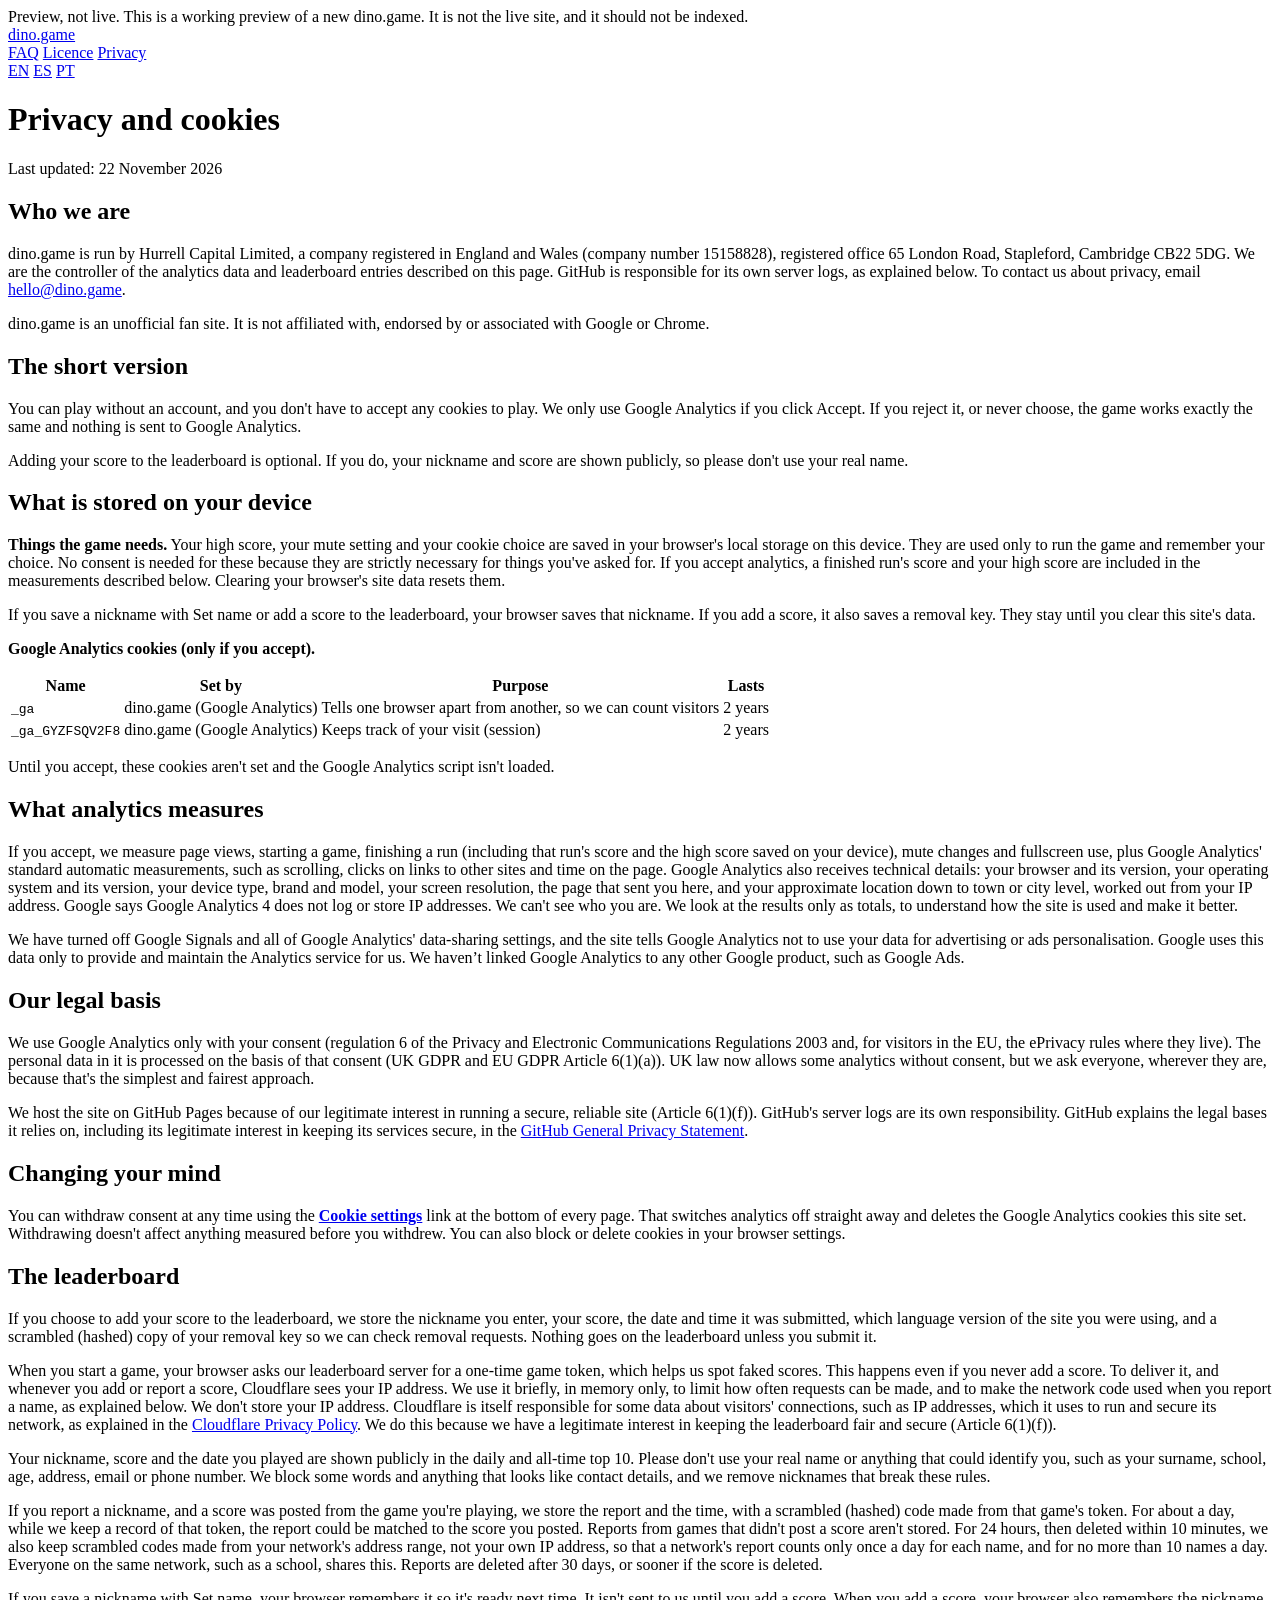
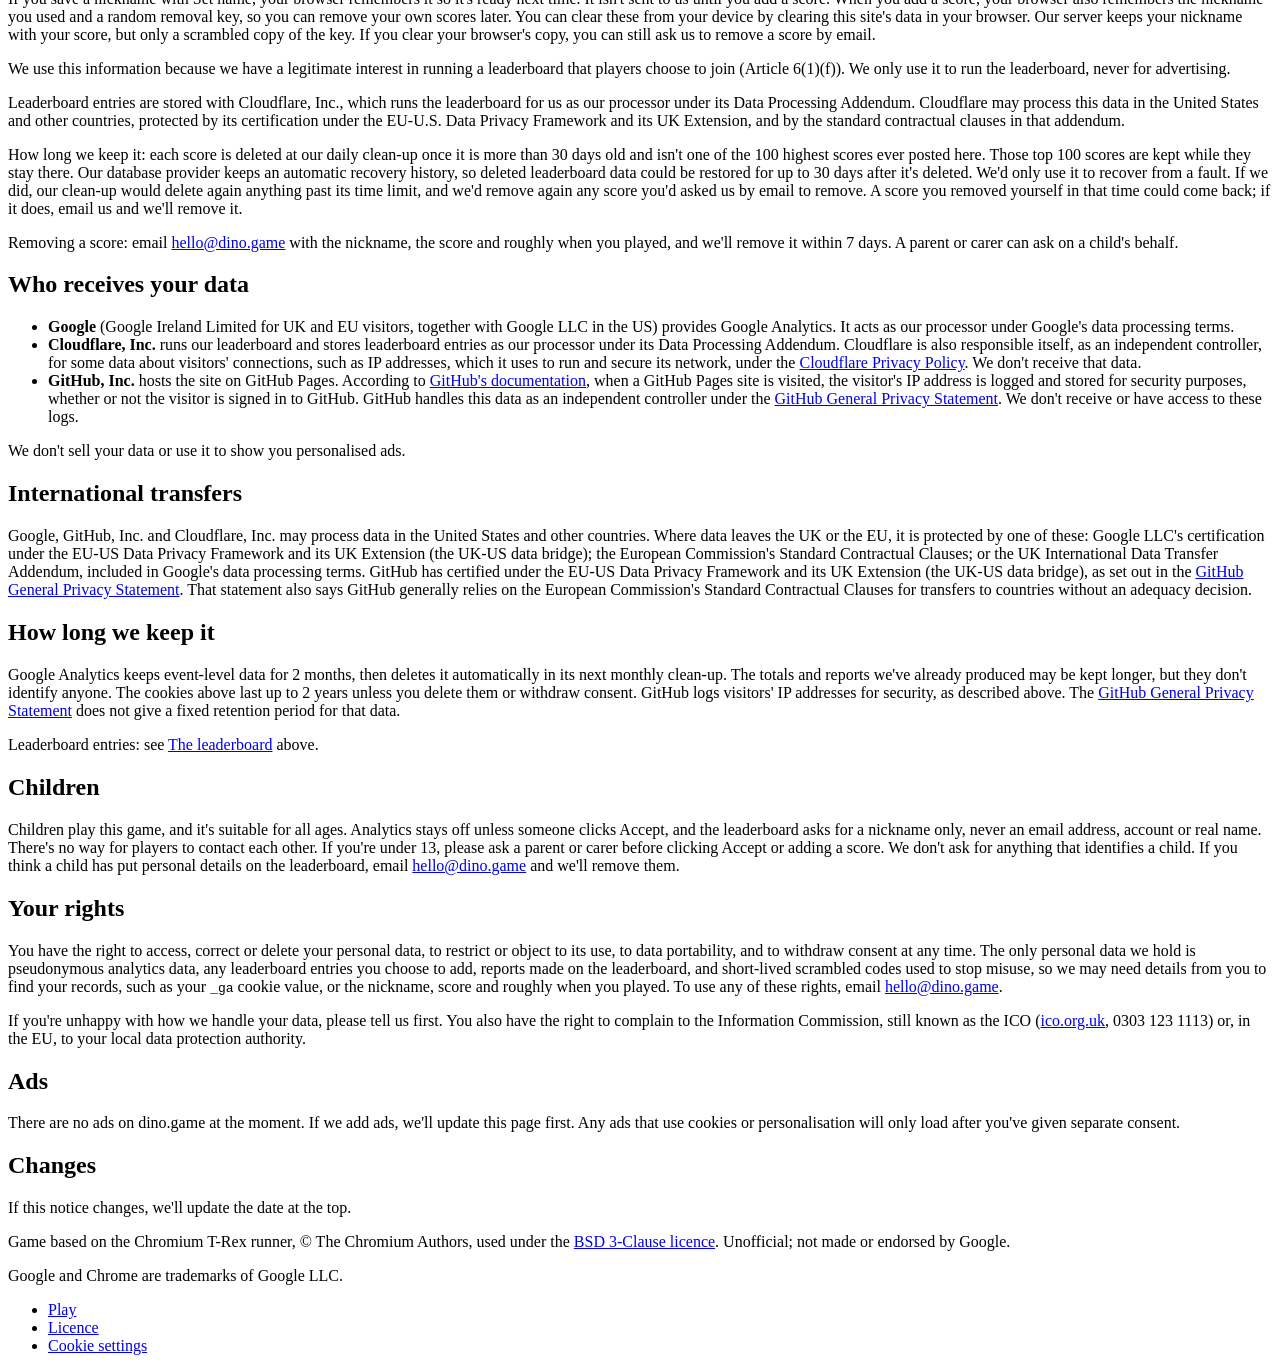
==== privacy/index.html @ 7915fafb "dino.game ads-prep preview (DEV-4), ads and CMP off, from source 7317f77" ====
<!DOCTYPE html>
<html lang="en-GB">
<head>
  <meta charset="utf-8">
  <meta name="viewport" content="width=device-width, initial-scale=1">
  <title>Privacy and cookies | dino.game</title>
  <meta name="description" content="How dino.game uses cookies, Google Analytics and the high score saved on your device.">
  <link rel="canonical" href="https://dino.game/privacy/">
  <link rel="icon" type="image/png" href="/dino-ads-preview/assets/favicon.png">
  <link rel="apple-touch-icon" href="/dino-ads-preview/assets/apple-touch-icon.png">
  <link rel="manifest" href="/dino-ads-preview/manifest.webmanifest">
  <meta name="theme-color" content="#fafaf8">
  <link rel="stylesheet" href="/dino-ads-preview/css/site.css">
  <meta name="robots" content="noindex,nofollow">
  <meta property="og:type" content="website">
  <meta property="og:locale" content="en_GB">
  <meta property="og:site_name" content="dino.game">
  <meta property="og:title" content="Privacy and cookies | dino.game">
  <meta property="og:description" content="How dino.game uses cookies, Google Analytics and the high score saved on your device.">
  <meta property="og:url" content="https://dino.game/privacy/">
  <meta property="og:image" content="https://dino.game/assets/share-1200x630-en.png">
  <meta property="og:image:alt" content="The T-Rex from the dino game, with the internet on">
  <meta name="twitter:card" content="summary_large_image">
  <meta name="twitter:title" content="Privacy and cookies | dino.game">
  <meta name="twitter:description" content="How dino.game uses cookies, Google Analytics and the high score saved on your device.">
  <meta name="twitter:image" content="https://dino.game/assets/share-1200x630-en.png">
  <meta name="twitter:image:alt" content="The T-Rex from the dino game, with the internet on">
  <meta property="og:image:width" content="1200">
  <meta property="og:image:height" content="630">
  <script src="/dino-ads-preview/js/consent.js"></script>
</head>
<body>
<div class="preview-banner" role="region" aria-label="Preview notice">Preview, not live. This is a working preview of a new dino.game. It is not the live site, and it should not be indexed.</div>

  <header class="site-header">
    <a class="wordmark" href="/dino-ads-preview/">dino.game</a>
    <nav aria-label="Site">
      <a href="/dino-ads-preview/#faq">FAQ</a>
      <a href="/dino-ads-preview/license/">Licence</a>
      <a href="/dino-ads-preview/privacy/">Privacy</a>
    </nav>
    <nav class="lang-switch" aria-label="Language">
      <a href="/dino-ads-preview/" hreflang="en" lang="en" title="English" aria-label="EN, English" aria-current="page">EN</a>
      <a href="/dino-ads-preview/es/" hreflang="es" lang="es" title="Español" aria-label="ES, Español">ES</a>
      <a href="/dino-ads-preview/pt-br/" hreflang="pt-BR" lang="pt-BR" title="Português (Brasil)" aria-label="PT, Português (Brasil)">PT</a>
    </nav>
  </header>
  <main class="legal-page">
    <h1>Privacy and cookies</h1>
    <p>Last updated: 22 November 2026</p>

    <h2>Who we are</h2>
    <p>dino.game is run by Hurrell Capital Limited, a company registered in England and Wales (company number 15158828), registered office 65 London Road, Stapleford, Cambridge CB22 5DG. We are the controller of the analytics data and leaderboard entries described on this page. GitHub is responsible for its own server logs, as explained below. To contact us about privacy, email <a href="mailto:hello@dino.game">hello@dino.game</a>.</p>
    <p>dino.game is an unofficial fan site. It is not affiliated with, endorsed by or associated with Google or Chrome.</p>

    <h2>The short version</h2>
    <p>You can play without an account, and you don't have to accept any cookies to play. We only use Google Analytics if you click Accept. If you reject it, or never choose, the game works exactly the same and nothing is sent to Google Analytics.</p>
    <p>Adding your score to the leaderboard is optional. If you do, your nickname and score are shown publicly, so please don't use your real name.</p>

    <h2>What is stored on your device</h2>
    <p><strong>Things the game needs.</strong> Your high score, your mute setting and your cookie choice are saved in your browser's local storage on this device. They are used only to run the game and remember your choice. No consent is needed for these because they are strictly necessary for things you've asked for. If you accept analytics, a finished run's score and your high score are included in the measurements described below. Clearing your browser's site data resets them.</p>
    <p>If you save a nickname with Set name or add a score to the leaderboard, your browser saves that nickname. If you add a score, it also saves a removal key. They stay until you clear this site's data.</p>
    <p><strong>Google Analytics cookies (only if you accept).</strong></p>
    <table>
      <thead>
        <tr>
          <th>Name</th>
          <th>Set by</th>
          <th>Purpose</th>
          <th>Lasts</th>
        </tr>
      </thead>
      <tbody>
        <tr>
          <td><code>_ga</code></td>
          <td>dino.game (Google Analytics)</td>
          <td>Tells one browser apart from another, so we can count visitors</td>
          <td>2 years</td>
        </tr>
        <tr>
          <td><code>_ga_GYZFSQV2F8</code></td>
          <td>dino.game (Google Analytics)</td>
          <td>Keeps track of your visit (session)</td>
          <td>2 years</td>
        </tr>
      </tbody>
    </table>
    <p>Until you accept, these cookies aren't set and the Google Analytics script isn't loaded.</p>

    <h2>What analytics measures</h2>
    <p>If you accept, we measure page views, starting a game, finishing a run (including that run's score and the high score saved on your device), mute changes and fullscreen use, plus Google Analytics' standard automatic measurements, such as scrolling, clicks on links to other sites and time on the page. Google Analytics also receives technical details: your browser and its version, your operating system and its version, your device type, brand and model, your screen resolution, the page that sent you here, and your approximate location down to town or city level, worked out from your IP address. Google says Google Analytics 4 does not log or store IP addresses. We can't see who you are. We look at the results only as totals, to understand how the site is used and make it better.</p>
    <p>We have turned off Google Signals and all of Google Analytics' data-sharing settings, and the site tells Google Analytics not to use your data for advertising or ads personalisation. Google uses this data only to provide and maintain the Analytics service for us. We haven’t linked Google Analytics to any other Google product, such as Google Ads.</p>

    <h2>Our legal basis</h2>
    <p>We use Google Analytics only with your consent (regulation 6 of the Privacy and Electronic Communications Regulations 2003 and, for visitors in the EU, the ePrivacy rules where they live). The personal data in it is processed on the basis of that consent (UK GDPR and EU GDPR Article 6(1)(a)). UK law now allows some analytics without consent, but we ask everyone, wherever they are, because that's the simplest and fairest approach.</p>
    <p>We host the site on GitHub Pages because of our legitimate interest in running a secure, reliable site (Article 6(1)(f)). GitHub's server logs are its own responsibility. GitHub explains the legal bases it relies on, including its legitimate interest in keeping its services secure, in the <a href="https://docs.github.com/en/site-policy/privacy-policies/github-general-privacy-statement">GitHub General Privacy Statement</a>.</p>

    <h2>Changing your mind</h2>
    <p>You can withdraw consent at any time using the <a href="#cookie-settings"><strong>Cookie settings</strong></a> link at the bottom of every page. That switches analytics off straight away and deletes the Google Analytics cookies this site set. Withdrawing doesn't affect anything measured before you withdrew. You can also block or delete cookies in your browser settings.</p>

    <h2 id="leaderboard">The leaderboard</h2>
    <p>If you choose to add your score to the leaderboard, we store the nickname you enter, your score, the date and time it was submitted, which language version of the site you were using, and a scrambled (hashed) copy of your removal key so we can check removal requests. Nothing goes on the leaderboard unless you submit it.</p>
    <p>When you start a game, your browser asks our leaderboard server for a one-time game token, which helps us spot faked scores. This happens even if you never add a score. To deliver it, and whenever you add or report a score, Cloudflare sees your IP address. We use it briefly, in memory only, to limit how often requests can be made, and to make the network code used when you report a name, as explained below. We don't store your IP address. Cloudflare is itself responsible for some data about visitors' connections, such as IP addresses, which it uses to run and secure its network, as explained in the <a href="https://www.cloudflare.com/privacypolicy/">Cloudflare Privacy Policy</a>. We do this because we have a legitimate interest in keeping the leaderboard fair and secure (Article 6(1)(f)).</p>
    <p>Your nickname, score and the date you played are shown publicly in the daily and all-time top 10. Please don't use your real name or anything that could identify you, such as your surname, school, age, address, email or phone number. We block some words and anything that looks like contact details, and we remove nicknames that break these rules.</p>
    <p>If you report a nickname, and a score was posted from the game you're playing, we store the report and the time, with a scrambled (hashed) code made from that game's token. For about a day, while we keep a record of that token, the report could be matched to the score you posted. Reports from games that didn't post a score aren't stored. For 24 hours, then deleted within 10 minutes, we also keep scrambled codes made from your network's address range, not your own IP address, so that a network's report counts only once a day for each name, and for no more than 10 names a day. Everyone on the same network, such as a school, shares this. Reports are deleted after 30 days, or sooner if the score is deleted.</p>
    <p>If you save a nickname with Set name, your browser remembers it so it's ready next time. It isn't sent to us until you add a score. When you add a score, your browser also remembers the nickname you used and a random removal key, so you can remove your own scores later. You can clear these from your device by clearing this site's data in your browser. Our server keeps your nickname with your score, but only a scrambled copy of the key. If you clear your browser's copy, you can still ask us to remove a score by email.</p>
    <p>We use this information because we have a legitimate interest in running a leaderboard that players choose to join (Article 6(1)(f)). We only use it to run the leaderboard, never for advertising.</p>
    <p>Leaderboard entries are stored with Cloudflare, Inc., which runs the leaderboard for us as our processor under its Data Processing Addendum. Cloudflare may process this data in the United States and other countries, protected by its certification under the EU-U.S. Data Privacy Framework and its UK Extension, and by the standard contractual clauses in that addendum.</p>
    <p>How long we keep it: each score is deleted at our daily clean-up once it is more than 30 days old and isn't one of the 100 highest scores ever posted here. Those top 100 scores are kept while they stay there. Our database provider keeps an automatic recovery history, so deleted leaderboard data could be restored for up to 30 days after it's deleted. We'd only use it to recover from a fault. If we did, our clean-up would delete again anything past its time limit, and we'd remove again any score you'd asked us by email to remove. A score you removed yourself in that time could come back; if it does, email us and we'll remove it.</p>
    <p>Removing a score: email <a href="mailto:hello@dino.game">hello@dino.game</a> with the nickname, the score and roughly when you played, and we'll remove it within 7 days. A parent or carer can ask on a child's behalf.</p>

    <h2>Who receives your data</h2>
    <ul>
      <li><strong>Google</strong> (Google Ireland Limited for UK and EU visitors, together with Google LLC in the US) provides Google Analytics. It acts as our processor under Google's data processing terms.</li>
      <li><strong>Cloudflare, Inc.</strong> runs our leaderboard and stores leaderboard entries as our processor under its Data Processing Addendum. Cloudflare is also responsible itself, as an independent controller, for some data about visitors' connections, such as IP addresses, which it uses to run and secure its network, under the <a href="https://www.cloudflare.com/privacypolicy/">Cloudflare Privacy Policy</a>. We don't receive that data.</li>
      <li><strong>GitHub, Inc.</strong> hosts the site on GitHub Pages. According to <a href="https://docs.github.com/en/pages/getting-started-with-github-pages/what-is-github-pages">GitHub's documentation</a>, when a GitHub Pages site is visited, the visitor's IP address is logged and stored for security purposes, whether or not the visitor is signed in to GitHub. GitHub handles this data as an independent controller under the <a href="https://docs.github.com/en/site-policy/privacy-policies/github-general-privacy-statement">GitHub General Privacy Statement</a>. We don't receive or have access to these logs.</li>
    </ul>
    <p>We don't sell your data or use it to show you personalised ads.</p>

    <h2>International transfers</h2>
    <p>Google, GitHub, Inc. and Cloudflare, Inc. may process data in the United States and other countries. Where data leaves the UK or the EU, it is protected by one of these: Google LLC's certification under the EU-US Data Privacy Framework and its UK Extension (the UK-US data bridge); the European Commission's Standard Contractual Clauses; or the UK International Data Transfer Addendum, included in Google's data processing terms. GitHub has certified under the EU-US Data Privacy Framework and its UK Extension (the UK-US data bridge), as set out in the <a href="https://docs.github.com/en/site-policy/privacy-policies/github-general-privacy-statement">GitHub General Privacy Statement</a>. That statement also says GitHub generally relies on the European Commission's Standard Contractual Clauses for transfers to countries without an adequacy decision.</p>

    <h2>How long we keep it</h2>
    <p>Google Analytics keeps event-level data for 2 months, then deletes it automatically in its next monthly clean-up. The totals and reports we've already produced may be kept longer, but they don't identify anyone. The cookies above last up to 2 years unless you delete them or withdraw consent. GitHub logs visitors' IP addresses for security, as described above. The <a href="https://docs.github.com/en/site-policy/privacy-policies/github-general-privacy-statement">GitHub General Privacy Statement</a> does not give a fixed retention period for that data.</p>
    <p>Leaderboard entries: see <a href="#leaderboard">The leaderboard</a> above.</p>

    <h2>Children</h2>
    <p>Children play this game, and it's suitable for all ages. Analytics stays off unless someone clicks Accept, and the leaderboard asks for a nickname only, never an email address, account or real name. There's no way for players to contact each other. If you're under 13, please ask a parent or carer before clicking Accept or adding a score. We don't ask for anything that identifies a child. If you think a child has put personal details on the leaderboard, email <a href="mailto:hello@dino.game">hello@dino.game</a> and we'll remove them.</p>

    <h2>Your rights</h2>
    <p>You have the right to access, correct or delete your personal data, to restrict or object to its use, to data portability, and to withdraw consent at any time. The only personal data we hold is pseudonymous analytics data, any leaderboard entries you choose to add, reports made on the leaderboard, and short-lived scrambled codes used to stop misuse, so we may need details from you to find your records, such as your <code>_ga</code> cookie value, or the nickname, score and roughly when you played. To use any of these rights, email <a href="mailto:hello@dino.game">hello@dino.game</a>.</p>
    <p>If you're unhappy with how we handle your data, please tell us first. You also have the right to complain to the Information Commission, still known as the ICO (<a href="https://ico.org.uk">ico.org.uk</a>, 0303 123 1113) or, in the EU, to your local data protection authority.</p>

    <h2>Ads</h2>
    <p>There are no ads on dino.game at the moment. If we add ads, we'll update this page first. Any ads that use cookies or personalisation will only load after you've given separate consent.</p>

    <h2>Changes</h2>
    <p>If this notice changes, we'll update the date at the top.</p>
  </main>
  <footer class="site-footer">
    <p>Game based on the Chromium T-Rex runner, © The Chromium Authors, used under the <a href="/dino-ads-preview/license/">BSD 3-Clause licence</a>. Unofficial; not made or endorsed by Google.</p>
    <p>Google and Chrome are trademarks of Google LLC.</p>
    <ul class="footer-links">
      <li><a href="/dino-ads-preview/">Play</a></li>
      <li><a href="/dino-ads-preview/license/">Licence</a></li>
      <li><a href="#cookie-settings">Cookie settings</a></li>
    </ul>
  </footer>
</body>
</html>
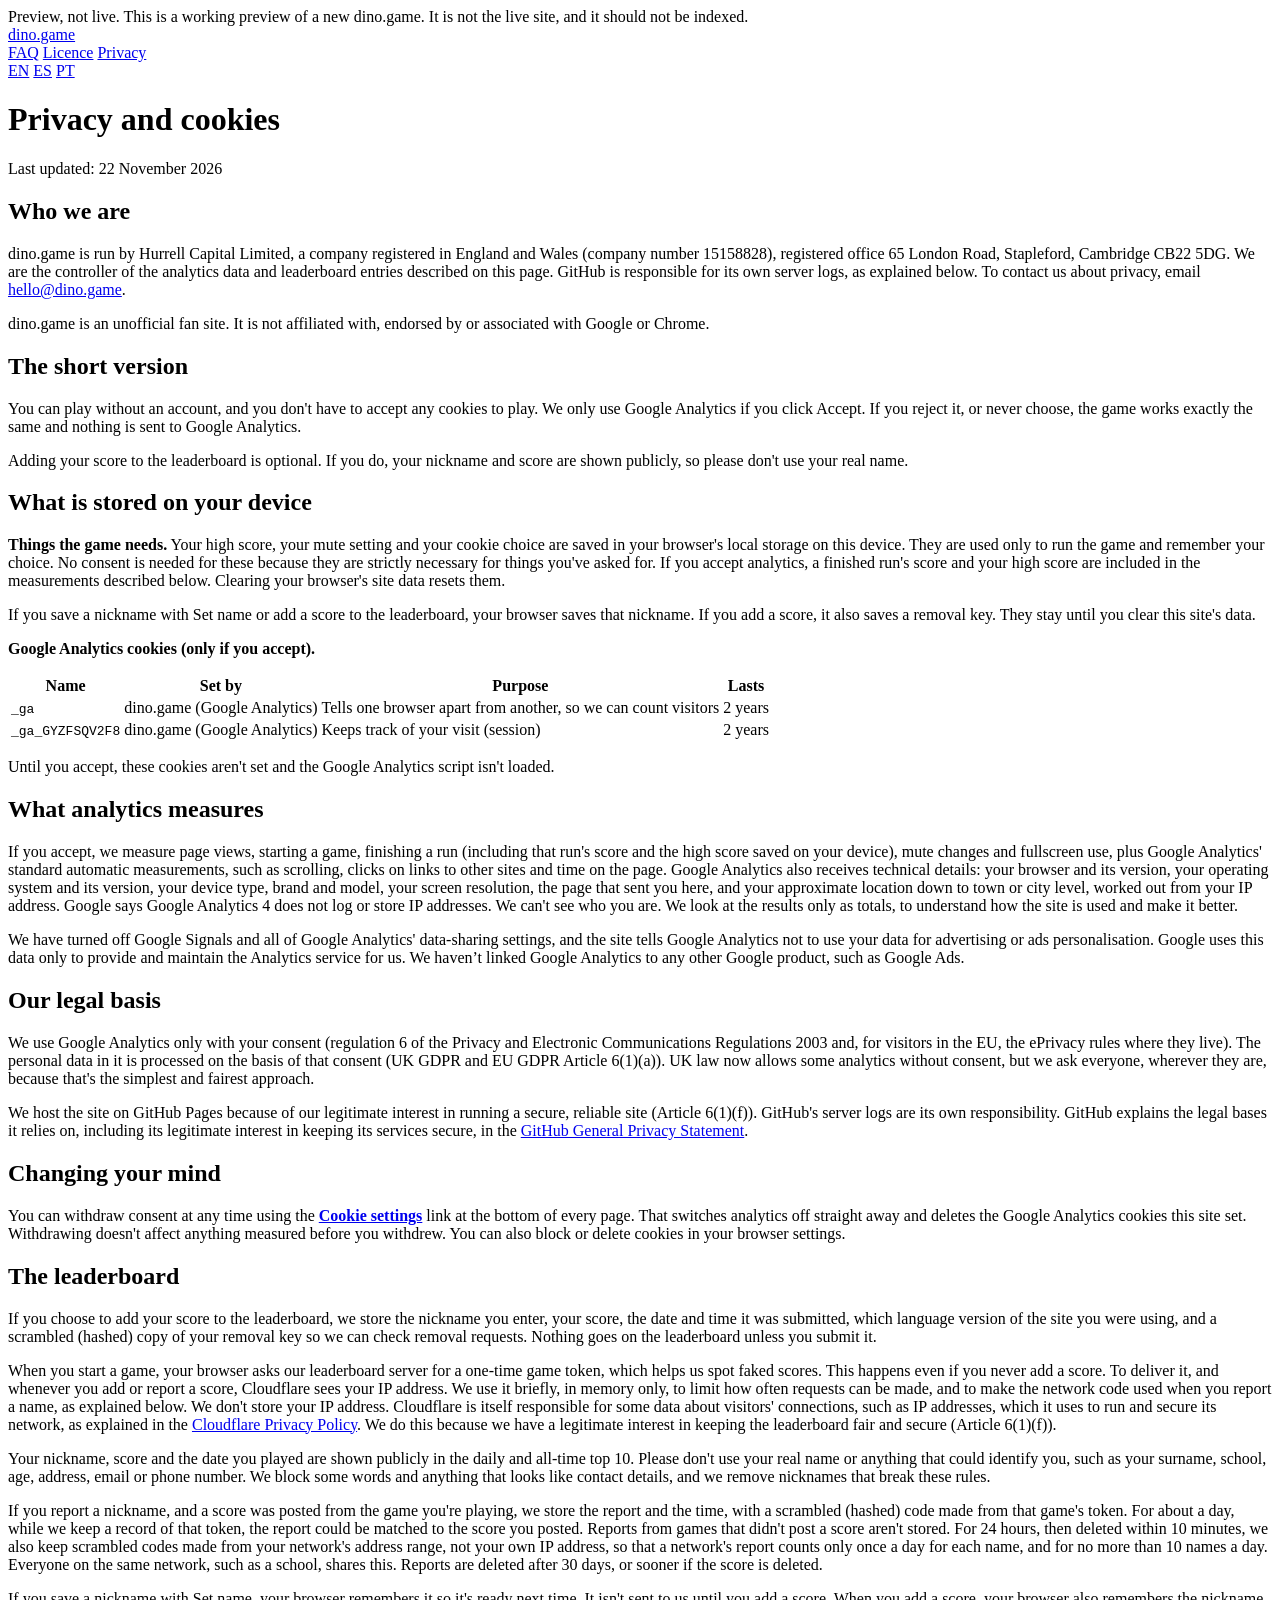
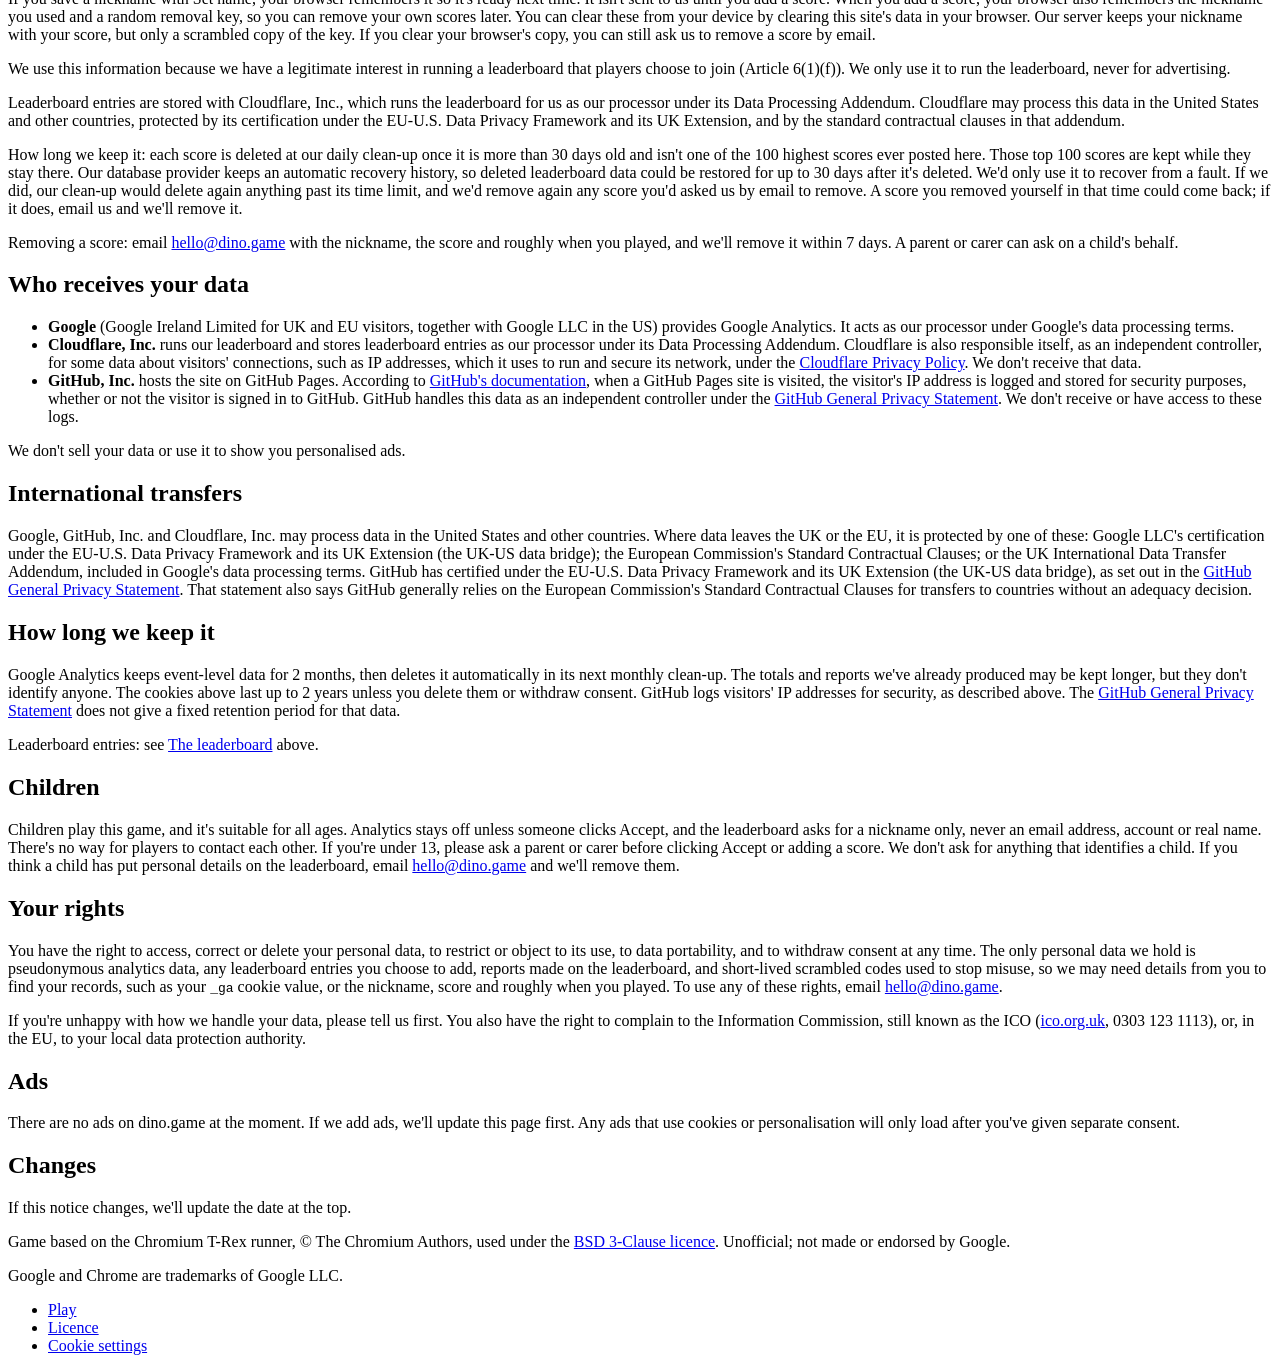
==== commit a4870f2e: "Preview /privacy/: match live 0a7ac78 (EU-U.S. x2, ICO comma)" ====
--- a/privacy/index.html
+++ b/privacy/index.html
@@ -118,7 +118,7 @@
     <p>We don't sell your data or use it to show you personalised ads.</p>
 
     <h2>International transfers</h2>
-    <p>Google, GitHub, Inc. and Cloudflare, Inc. may process data in the United States and other countries. Where data leaves the UK or the EU, it is protected by one of these: Google LLC's certification under the EU-US Data Privacy Framework and its UK Extension (the UK-US data bridge); the European Commission's Standard Contractual Clauses; or the UK International Data Transfer Addendum, included in Google's data processing terms. GitHub has certified under the EU-US Data Privacy Framework and its UK Extension (the UK-US data bridge), as set out in the <a href="https://docs.github.com/en/site-policy/privacy-policies/github-general-privacy-statement">GitHub General Privacy Statement</a>. That statement also says GitHub generally relies on the European Commission's Standard Contractual Clauses for transfers to countries without an adequacy decision.</p>
+    <p>Google, GitHub, Inc. and Cloudflare, Inc. may process data in the United States and other countries. Where data leaves the UK or the EU, it is protected by one of these: Google LLC's certification under the EU-U.S. Data Privacy Framework and its UK Extension (the UK-US data bridge); the European Commission's Standard Contractual Clauses; or the UK International Data Transfer Addendum, included in Google's data processing terms. GitHub has certified under the EU-U.S. Data Privacy Framework and its UK Extension (the UK-US data bridge), as set out in the <a href="https://docs.github.com/en/site-policy/privacy-policies/github-general-privacy-statement">GitHub General Privacy Statement</a>. That statement also says GitHub generally relies on the European Commission's Standard Contractual Clauses for transfers to countries without an adequacy decision.</p>
 
     <h2>How long we keep it</h2>
     <p>Google Analytics keeps event-level data for 2 months, then deletes it automatically in its next monthly clean-up. The totals and reports we've already produced may be kept longer, but they don't identify anyone. The cookies above last up to 2 years unless you delete them or withdraw consent. GitHub logs visitors' IP addresses for security, as described above. The <a href="https://docs.github.com/en/site-policy/privacy-policies/github-general-privacy-statement">GitHub General Privacy Statement</a> does not give a fixed retention period for that data.</p>
@@ -129,7 +129,7 @@
 
     <h2>Your rights</h2>
     <p>You have the right to access, correct or delete your personal data, to restrict or object to its use, to data portability, and to withdraw consent at any time. The only personal data we hold is pseudonymous analytics data, any leaderboard entries you choose to add, reports made on the leaderboard, and short-lived scrambled codes used to stop misuse, so we may need details from you to find your records, such as your <code>_ga</code> cookie value, or the nickname, score and roughly when you played. To use any of these rights, email <a href="mailto:hello@dino.game">hello@dino.game</a>.</p>
-    <p>If you're unhappy with how we handle your data, please tell us first. You also have the right to complain to the Information Commission, still known as the ICO (<a href="https://ico.org.uk">ico.org.uk</a>, 0303 123 1113) or, in the EU, to your local data protection authority.</p>
+    <p>If you're unhappy with how we handle your data, please tell us first. You also have the right to complain to the Information Commission, still known as the ICO (<a href="https://ico.org.uk">ico.org.uk</a>, 0303 123 1113), or, in the EU, to your local data protection authority.</p>
 
     <h2>Ads</h2>
     <p>There are no ads on dino.game at the moment. If we add ads, we'll update this page first. Any ads that use cookies or personalisation will only load after you've given separate consent.</p>
